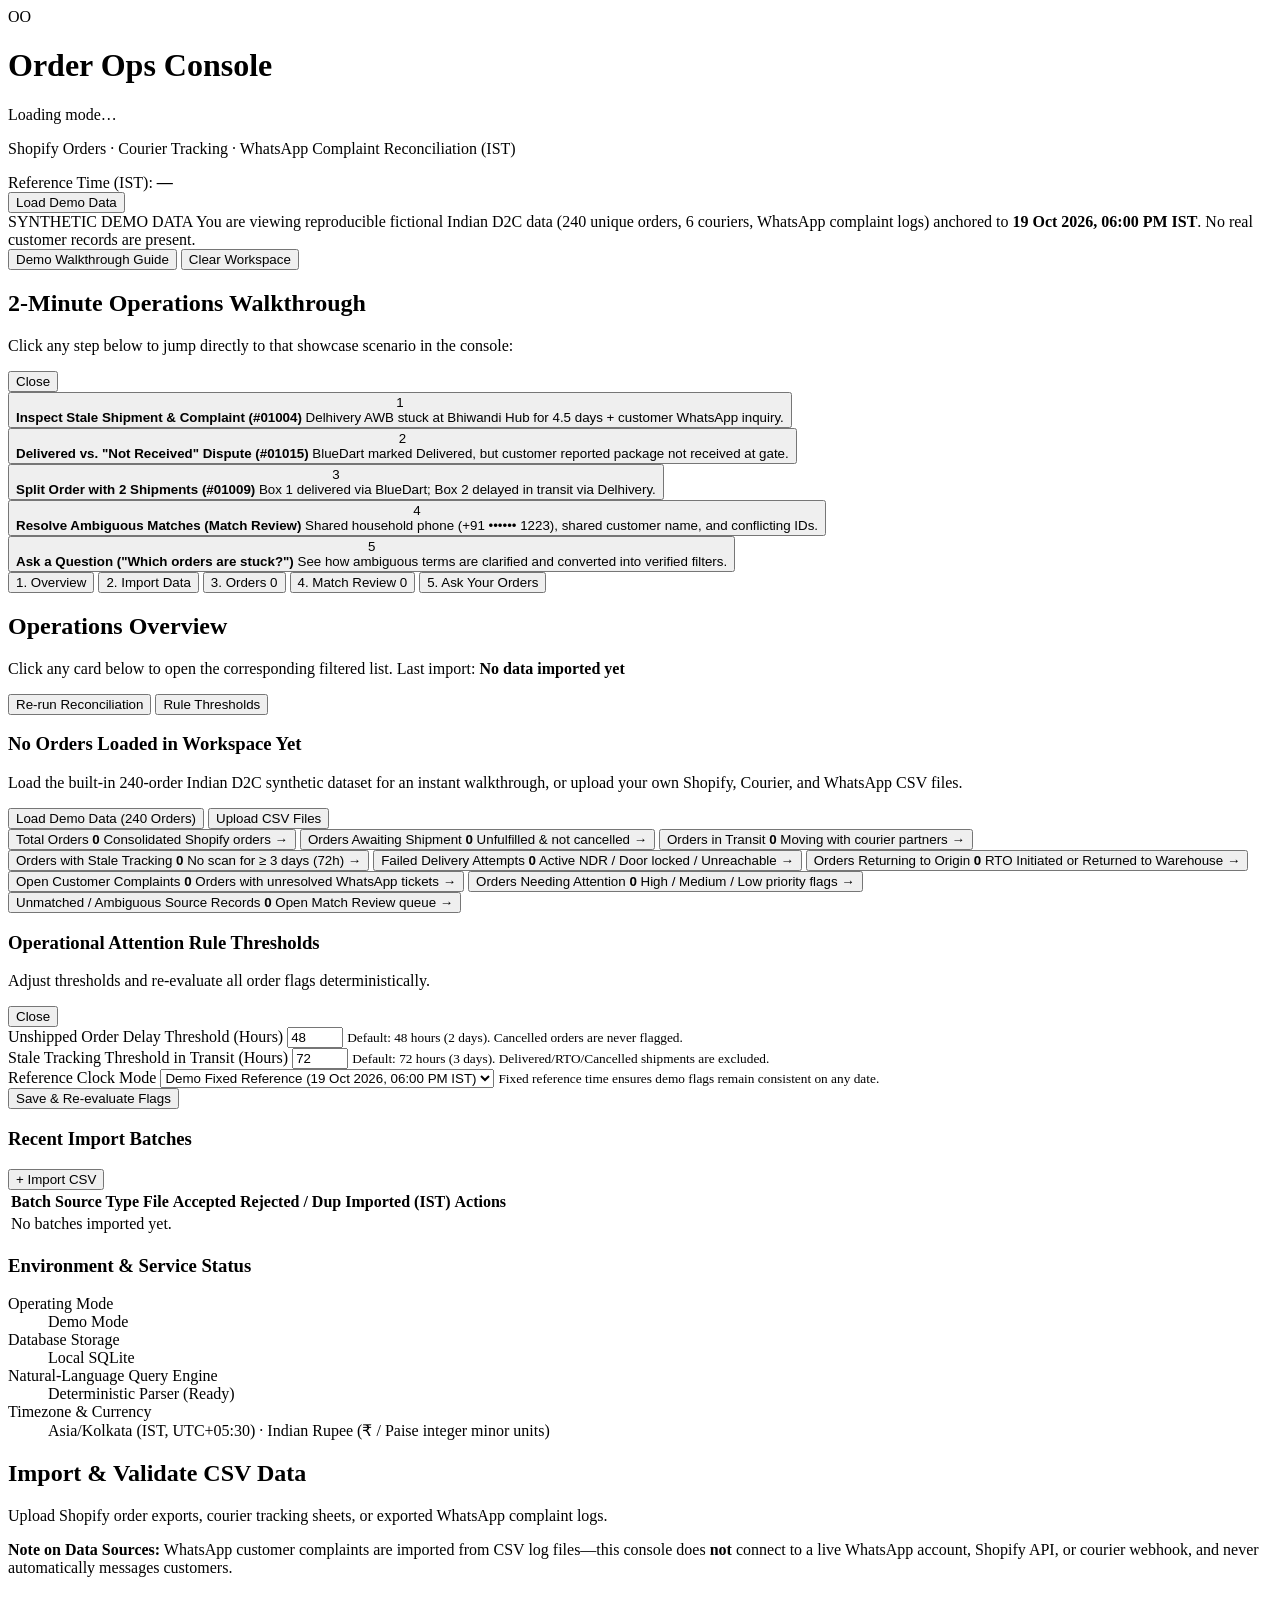
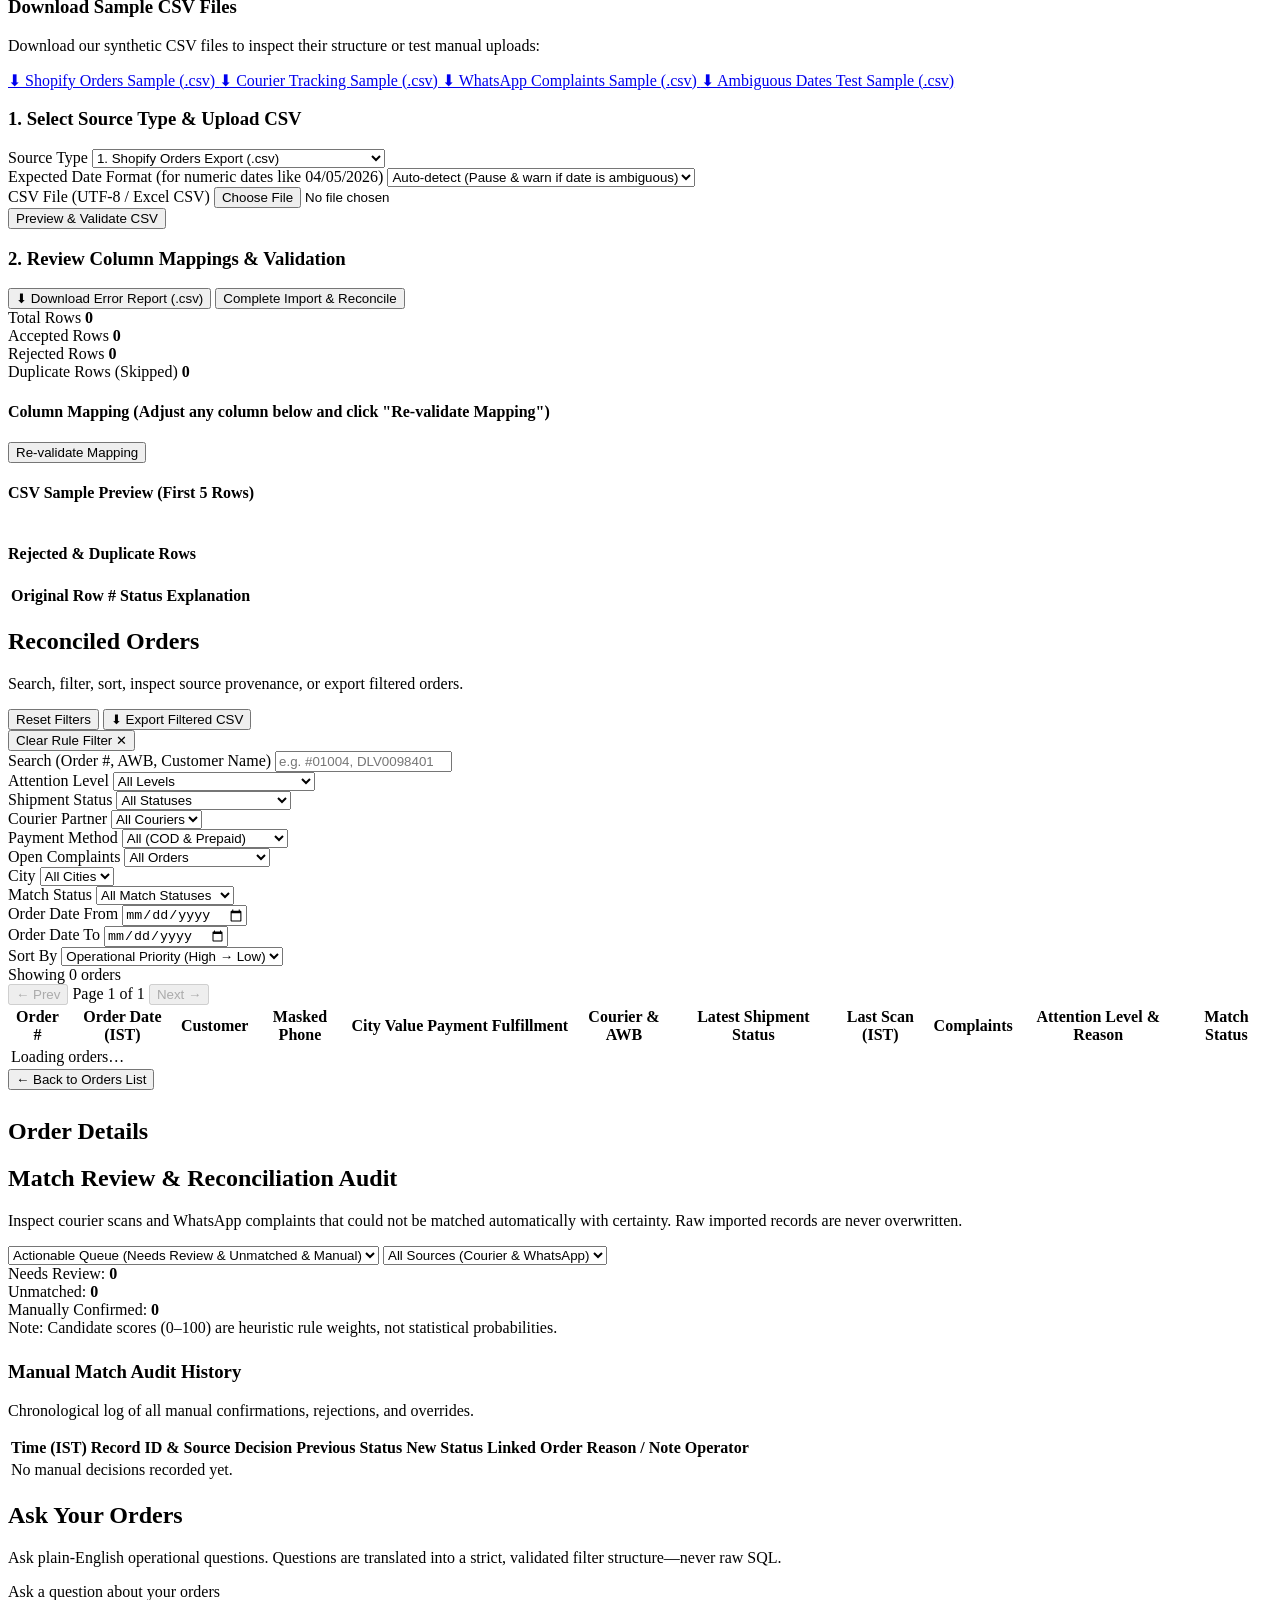
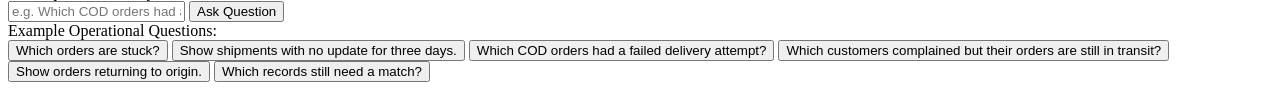
==== src/static/index.html @ 97f8c4e9 "feat: implement Order Ops Console with demo/connected modes, CSV reconciliation, attention rules, an" ====
<!DOCTYPE html>
<html lang="en">
<head>
  <meta charset="UTF-8" />
  <meta name="viewport" content="width=device-width, initial-scale=1.0" />
  <title>Order Ops Console — D2C Order, Courier &amp; Complaint Reconciliation</title>
  <link rel="stylesheet" href="/static/styles.css" />
</head>
<body>
  <!-- Top Operational Header -->
  <header class="app-header">
    <div class="header-brand">
      <div class="brand-mark" aria-hidden="true">OO</div>
      <div>
        <div class="brand-title-row">
          <h1 class="brand-title">Order Ops Console</h1>
          <span id="mode-badge" class="badge badge-neutral">Loading mode…</span>
        </div>
        <p class="brand-subtitle">Shopify Orders · Courier Tracking · WhatsApp Complaint Reconciliation (IST)</p>
      </div>
    </div>

    <div class="header-actions">
      <div class="ref-time-box" title="Reference timestamp used to evaluate stale tracking and dispatch delays">
        <span class="ref-time-label">Reference Time (IST):</span>
        <strong id="header-ref-time">—</strong>
      </div>
      <button id="btn-load-demo" type="button" class="btn btn-primary">
        Load Demo Data
      </button>
    </div>
  </header>

  <!-- Synthetic Demo Data Notice Banner -->
  <div id="demo-banner" class="demo-banner hidden" role="status">
    <div class="demo-banner-content">
      <span class="demo-pill">SYNTHETIC DEMO DATA</span>
      <span>
        You are viewing reproducible fictional Indian D2C data (240 unique orders, 6 couriers, WhatsApp complaint logs) anchored to
        <strong id="banner-ref-time">19 Oct 2026, 06:00 PM IST</strong>. No real customer records are present.
      </span>
    </div>
    <div class="demo-banner-actions">
      <button id="btn-toggle-walkthrough" type="button" class="btn btn-sm btn-secondary">
        Demo Walkthrough Guide
      </button>
      <button id="btn-clear-data" type="button" class="btn btn-sm btn-ghost">
        Clear Workspace
      </button>
    </div>
  </div>

  <!-- Collapsible Demo Walkthrough Guide -->
  <section id="walkthrough-panel" class="walkthrough-panel hidden" aria-label="Demo Walkthrough">
    <div class="walkthrough-header">
      <div>
        <h2>2-Minute Operations Walkthrough</h2>
        <p>Click any step below to jump directly to that showcase scenario in the console:</p>
      </div>
      <button id="btn-close-walkthrough" type="button" class="btn btn-sm btn-ghost">Close</button>
    </div>
    <div class="walkthrough-steps">
      <button type="button" class="walkthrough-step" data-walkthrough="stale-order">
        <span class="step-num">1</span>
        <div>
          <strong>Inspect Stale Shipment &amp; Complaint (#01004)</strong>
          <span>Delhivery AWB stuck at Bhiwandi Hub for 4.5 days + customer WhatsApp inquiry.</span>
        </div>
      </button>
      <button type="button" class="walkthrough-step" data-walkthrough="dnr-order">
        <span class="step-num">2</span>
        <div>
          <strong>Delivered vs. "Not Received" Dispute (#01015)</strong>
          <span>BlueDart marked Delivered, but customer reported package not received at gate.</span>
        </div>
      </button>
      <button type="button" class="walkthrough-step" data-walkthrough="multi-shipment">
        <span class="step-num">3</span>
        <div>
          <strong>Split Order with 2 Shipments (#01009)</strong>
          <span>Box 1 delivered via BlueDart; Box 2 delayed in transit via Delhivery.</span>
        </div>
      </button>
      <button type="button" class="walkthrough-step" data-walkthrough="match-review">
        <span class="step-num">4</span>
        <div>
          <strong>Resolve Ambiguous Matches (Match Review)</strong>
          <span>Shared household phone (+91 •••••• 1223), shared customer name, and conflicting IDs.</span>
        </div>
      </button>
      <button type="button" class="walkthrough-step" data-walkthrough="ask-stuck">
        <span class="step-num">5</span>
        <div>
          <strong>Ask a Question ("Which orders are stuck?")</strong>
          <span>See how ambiguous terms are clarified and converted into verified filters.</span>
        </div>
      </button>
    </div>
  </section>

  <!-- Main Navigation Tabs -->
  <nav class="main-nav" aria-label="Primary Navigation">
    <button type="button" class="nav-tab active" data-tab="overview">
      <span>1. Overview</span>
    </button>
    <button type="button" class="nav-tab" data-tab="import">
      <span>2. Import Data</span>
    </button>
    <button type="button" class="nav-tab" data-tab="orders">
      <span>3. Orders</span>
      <span id="nav-badge-orders" class="nav-count">0</span>
    </button>
    <button type="button" class="nav-tab" data-tab="match-review">
      <span>4. Match Review</span>
      <span id="nav-badge-review" class="nav-count nav-count-warn">0</span>
    </button>
    <button type="button" class="nav-tab" data-tab="ask">
      <span>5. Ask Your Orders</span>
    </button>
  </nav>

  <!-- Global Notification Toast -->
  <div id="toast-container" class="toast-container" aria-live="polite"></div>

  <!-- Main Content Container -->
  <main class="main-content">

    <!-- ================================================================== -->
    <!-- PAGE 1: OVERVIEW                                                   -->
    <!-- ================================================================== -->
    <section id="tab-overview" class="tab-panel active">
      <div class="section-header">
        <div>
          <h2>Operations Overview</h2>
          <p class="section-subtitle">
            Click any card below to open the corresponding filtered list. Last import:
            <strong id="overview-last-import">No data imported yet</strong>
          </p>
        </div>
        <div class="section-actions">
          <button id="btn-reconcile-now" type="button" class="btn btn-secondary">
            Re-run Reconciliation
          </button>
          <button id="btn-open-thresholds" type="button" class="btn btn-ghost">
            Rule Thresholds
          </button>
        </div>
      </div>

      <!-- Empty State when no orders are loaded -->
      <div id="overview-empty-state" class="empty-state-card hidden">
        <h3>No Orders Loaded in Workspace Yet</h3>
        <p>
          Load the built-in 240-order Indian D2C synthetic dataset for an instant walkthrough,
          or upload your own Shopify, Courier, and WhatsApp CSV files.
        </p>
        <div class="empty-state-actions">
          <button type="button" class="btn btn-primary" id="btn-empty-load-demo">
            Load Demo Data (240 Orders)
          </button>
          <button type="button" class="btn btn-secondary" data-goto-tab="import">
            Upload CSV Files
          </button>
        </div>
      </div>

      <!-- Operational Summary Cards Grid (9 Required Cards) -->
      <div id="overview-cards-grid" class="summary-grid">
        <button type="button" class="summary-card" data-card-action="all-orders">
          <span class="card-label">Total Orders</span>
          <strong id="card-total-orders" class="card-value">0</strong>
          <span class="card-meta">Consolidated Shopify orders →</span>
        </button>

        <button type="button" class="summary-card" data-card-action="awaiting-shipment">
          <span class="card-label">Orders Awaiting Shipment</span>
          <strong id="card-awaiting-shipment" class="card-value">0</strong>
          <span class="card-meta">Unfulfilled &amp; not cancelled →</span>
        </button>

        <button type="button" class="summary-card" data-card-action="in-transit">
          <span class="card-label">Orders in Transit</span>
          <strong id="card-in-transit" class="card-value">0</strong>
          <span class="card-meta">Moving with courier partners →</span>
        </button>

        <button type="button" class="summary-card card-warn" data-card-action="stale-tracking">
          <span class="card-label">Orders with Stale Tracking</span>
          <strong id="card-stale-tracking" class="card-value">0</strong>
          <span id="card-stale-meta" class="card-meta">No scan for ≥ 3 days (72h) →</span>
        </button>

        <button type="button" class="summary-card card-danger" data-card-action="failed-attempts">
          <span class="card-label">Failed Delivery Attempts</span>
          <strong id="card-failed-attempts" class="card-value">0</strong>
          <span class="card-meta">Active NDR / Door locked / Unreachable →</span>
        </button>

        <button type="button" class="summary-card card-danger" data-card-action="rto">
          <span class="card-label">Orders Returning to Origin</span>
          <strong id="card-rto" class="card-value">0</strong>
          <span class="card-meta">RTO Initiated or Returned to Warehouse →</span>
        </button>

        <button type="button" class="summary-card card-danger" data-card-action="open-complaints">
          <span class="card-label">Open Customer Complaints</span>
          <strong id="card-open-complaints" class="card-value">0</strong>
          <span class="card-meta">Orders with unresolved WhatsApp tickets →</span>
        </button>

        <button type="button" class="summary-card card-priority" data-card-action="needing-review">
          <span class="card-label">Orders Needing Attention</span>
          <strong id="card-needing-review" class="card-value">0</strong>
          <span id="card-priority-breakdown" class="card-meta">High / Medium / Low priority flags →</span>
        </button>

        <button type="button" class="summary-card card-review" data-card-action="unmatched-records">
          <span class="card-label">Unmatched / Ambiguous Source Records</span>
          <strong id="card-unmatched-records" class="card-value">0</strong>
          <span id="card-unmatched-meta" class="card-meta">Open Match Review queue →</span>
        </button>
      </div>

      <!-- Configurable Thresholds Panel (Collapsible) -->
      <div id="thresholds-panel" class="card-panel hidden">
        <div class="panel-header">
          <div>
            <h3>Operational Attention Rule Thresholds</h3>
            <p class="text-muted">Adjust thresholds and re-evaluate all order flags deterministically.</p>
          </div>
          <button id="btn-close-thresholds" type="button" class="btn btn-sm btn-ghost">Close</button>
        </div>
        <form id="form-thresholds" class="thresholds-form">
          <div class="form-group">
            <label for="input-unshipped-hours">Unshipped Order Delay Threshold (Hours)</label>
            <input id="input-unshipped-hours" type="number" min="6" max="720" value="48" required />
            <small>Default: 48 hours (2 days). Cancelled orders are never flagged.</small>
          </div>
          <div class="form-group">
            <label for="input-stale-hours">Stale Tracking Threshold in Transit (Hours)</label>
            <input id="input-stale-hours" type="number" min="12" max="720" value="72" required />
            <small>Default: 72 hours (3 days). Delivered/RTO/Cancelled shipments are excluded.</small>
          </div>
          <div class="form-group">
            <label for="select-ref-time-mode">Reference Clock Mode</label>
            <select id="select-ref-time-mode">
              <option value="demo_fixed">Demo Fixed Reference (19 Oct 2026, 06:00 PM IST)</option>
              <option value="live_ist">Live Wall Clock (Current Asia/Kolkata Time)</option>
            </select>
            <small>Fixed reference time ensures demo flags remain consistent on any date.</small>
          </div>
          <div class="form-actions-inline">
            <button type="submit" class="btn btn-primary">Save &amp; Re-evaluate Flags</button>
          </div>
        </form>
      </div>

      <!-- Recent Imports & System Environment Status -->
      <div class="overview-two-col">
        <div class="card-panel">
          <div class="panel-header">
            <h3>Recent Import Batches</h3>
            <button type="button" class="btn btn-sm btn-secondary" data-goto-tab="import">
              + Import CSV
            </button>
          </div>
          <div class="table-responsive">
            <table class="data-table">
              <thead>
                <tr>
                  <th>Batch</th>
                  <th>Source Type</th>
                  <th>File</th>
                  <th>Accepted</th>
                  <th>Rejected / Dup</th>
                  <th>Imported (IST)</th>
                  <th>Actions</th>
                </tr>
              </thead>
              <tbody id="overview-batches-tbody">
                <tr>
                  <td colspan="7" class="text-center text-muted">No batches imported yet.</td>
                </tr>
              </tbody>
            </table>
          </div>
        </div>

        <div class="card-panel">
          <div class="panel-header">
            <h3>Environment &amp; Service Status</h3>
          </div>
          <dl class="status-list">
            <div class="status-item">
              <dt>Operating Mode</dt>
              <dd id="status-app-mode">Demo Mode</dd>
            </div>
            <div class="status-item">
              <dt>Database Storage</dt>
              <dd id="status-db-backend">Local SQLite</dd>
            </div>
            <div class="status-item">
              <dt>Natural-Language Query Engine</dt>
              <dd id="status-gemini-engine">Deterministic Parser (Ready)</dd>
            </div>
            <div class="status-item">
              <dt>Timezone &amp; Currency</dt>
              <dd>Asia/Kolkata (IST, UTC+05:30) · Indian Rupee (₹ / Paise integer minor units)</dd>
            </div>
          </dl>
        </div>
      </div>
    </section>

    <!-- ================================================================== -->
    <!-- PAGE 2: IMPORT DATA                                                -->
    <!-- ================================================================== -->
    <section id="tab-import" class="tab-panel">
      <div class="section-header">
        <div>
          <h2>Import &amp; Validate CSV Data</h2>
          <p class="section-subtitle">
            Upload Shopify order exports, courier tracking sheets, or exported WhatsApp complaint logs.
          </p>
        </div>
      </div>

      <div class="info-callout">
        <strong>Note on Data Sources:</strong>
        WhatsApp customer complaints are imported from CSV log files—this console does
        <strong>not</strong> connect to a live WhatsApp account, Shopify API, or courier webhook,
        and never automatically messages customers.
      </div>

      <!-- Downloadable Sample CSV Files -->
      <div class="card-panel">
        <div class="panel-header">
          <div>
            <h3>Download Sample CSV Files</h3>
            <p class="text-muted">Download our synthetic CSV files to inspect their structure or test manual uploads:</p>
          </div>
        </div>
        <div class="sample-links-row">
          <a href="/api/samples/shopify_orders_demo.csv" class="btn btn-sm btn-secondary" download>
            ⬇ Shopify Orders Sample (.csv)
          </a>
          <a href="/api/samples/courier_tracking_demo.csv" class="btn btn-sm btn-secondary" download>
            ⬇ Courier Tracking Sample (.csv)
          </a>
          <a href="/api/samples/whatsapp_complaints_demo.csv" class="btn btn-sm btn-secondary" download>
            ⬇ WhatsApp Complaints Sample (.csv)
          </a>
          <a href="/api/samples/shopify_orders_ambiguous_dates.csv" class="btn btn-sm btn-ghost" download>
            ⬇ Ambiguous Dates Test Sample (.csv)
          </a>
        </div>
      </div>

      <!-- Step 1: Select Source & Upload File -->
      <div class="card-panel">
        <h3>1. Select Source Type &amp; Upload CSV</h3>
        <form id="form-import-upload" class="import-form">
          <div class="form-row">
            <div class="form-group">
              <label for="import-source-type">Source Type</label>
              <select id="import-source-type" name="source_type" required>
                <option value="shopify_orders">1. Shopify Orders Export (.csv)</option>
                <option value="courier_tracking">2. Courier Tracking Spreadsheet (.csv)</option>
                <option value="whatsapp_complaints">3. WhatsApp Customer Complaints Log (.csv)</option>
              </select>
            </div>

            <div class="form-group">
              <label for="import-date-format">Expected Date Format (for numeric dates like 04/05/2026)</label>
              <select id="import-date-format" name="date_format_preference">
                <option value="auto">Auto-detect (Pause &amp; warn if date is ambiguous)</option>
                <option value="DD/MM/YYYY">DD/MM/YYYY (Indian Standard — Day first)</option>
                <option value="MM/DD/YYYY">MM/DD/YYYY (US Spreadsheet — Month first)</option>
              </select>
            </div>

            <div class="form-group">
              <label for="import-file-input">CSV File (UTF-8 / Excel CSV)</label>
              <input id="import-file-input" type="file" accept=".csv,text/csv" required />
            </div>
          </div>

          <div class="form-actions-inline">
            <button id="btn-preview-csv" type="submit" class="btn btn-primary">
              Preview &amp; Validate CSV
            </button>
          </div>
        </form>
      </div>

      <!-- Step 2: Preview, Column Mapping & Validation Results -->
      <div id="import-preview-container" class="card-panel hidden">
        <div class="panel-header">
          <div>
            <h3>2. Review Column Mappings &amp; Validation</h3>
            <p id="preview-file-meta" class="text-muted"></p>
          </div>
          <div class="section-actions">
            <button id="btn-download-preview-errors" type="button" class="btn btn-sm btn-secondary hidden">
              ⬇ Download Error Report (.csv)
            </button>
            <button id="btn-commit-import" type="button" class="btn btn-primary">
              Complete Import &amp; Reconcile
            </button>
          </div>
        </div>

        <!-- Validation Counts Banner -->
        <div class="validation-stats-row">
          <div class="val-stat">
            <span>Total Rows</span>
            <strong id="val-total">0</strong>
          </div>
          <div class="val-stat val-stat-ok">
            <span>Accepted Rows</span>
            <strong id="val-accepted">0</strong>
          </div>
          <div class="val-stat val-stat-err">
            <span>Rejected Rows</span>
            <strong id="val-rejected">0</strong>
          </div>
          <div class="val-stat val-stat-dup">
            <span>Duplicate Rows (Skipped)</span>
            <strong id="val-duplicate">0</strong>
          </div>
        </div>

        <!-- Missing Required Fields Alert -->
        <div id="preview-missing-alert" class="alert-box alert-danger hidden"></div>

        <!-- Ambiguous Date Alert -->
        <div id="preview-ambiguous-alert" class="alert-box alert-warn hidden"></div>

        <!-- Column Mapping Controls -->
        <div class="mapping-section">
          <h4>Column Mapping (Adjust any column below and click "Re-validate Mapping")</h4>
          <div id="mapping-grid" class="mapping-grid"></div>
          <div class="form-actions-inline" style="margin-top: 0.75rem;">
            <button id="btn-revalidate-mapping" type="button" class="btn btn-sm btn-secondary">
              Re-validate Mapping
            </button>
          </div>
        </div>

        <!-- Sample Preview Rows -->
        <div class="preview-tables-split">
          <div>
            <h4>CSV Sample Preview (First 5 Rows)</h4>
            <div class="table-responsive">
              <table id="preview-sample-table" class="data-table">
                <thead></thead>
                <tbody></tbody>
              </table>
            </div>
          </div>

          <div id="preview-errors-section" class="hidden">
            <h4>Rejected &amp; Duplicate Rows</h4>
            <div class="table-responsive">
              <table class="data-table">
                <thead>
                  <tr>
                    <th>Original Row #</th>
                    <th>Status</th>
                    <th>Explanation</th>
                  </tr>
                </thead>
                <tbody id="preview-errors-tbody"></tbody>
              </table>
            </div>
          </div>
        </div>
      </div>

      <!-- Step 3: Completed Import Summary -->
      <div id="import-summary-container" class="card-panel hidden"></div>
    </section>

    <!-- ================================================================== -->
    <!-- PAGE 3: ORDERS                                                     -->
    <!-- ================================================================== -->
    <section id="tab-orders" class="tab-panel">
      <div class="section-header">
        <div>
          <h2>Reconciled Orders</h2>
          <p class="section-subtitle">
            Search, filter, sort, inspect source provenance, or export filtered orders.
          </p>
        </div>
        <div class="section-actions">
          <button id="btn-reset-filters" type="button" class="btn btn-ghost">
            Reset Filters
          </button>
          <button id="btn-export-orders" type="button" class="btn btn-secondary">
            ⬇ Export Filtered CSV
          </button>
        </div>
      </div>

      <!-- Active Special Rule Filter Banner (e.g. from Overview or Ask Your Orders) -->
      <div id="active-rule-banner" class="active-rule-banner hidden">
        <span id="active-rule-text"></span>
        <button id="btn-clear-rule-filter" type="button" class="btn btn-sm btn-ghost">Clear Rule Filter ✕</button>
      </div>

      <!-- Filters Bar -->
      <div class="filters-panel card-panel">
        <div class="filters-grid">
          <div class="form-group filter-search-group">
            <label for="filter-search">Search (Order #, AWB, Customer Name)</label>
            <input id="filter-search" type="search" placeholder="e.g. #01004, DLV0098401, Sneha…" />
          </div>

          <div class="form-group">
            <label for="filter-attention">Attention Level</label>
            <select id="filter-attention">
              <option value="">All Levels</option>
              <option value="flagged_any">All Flagged (High / Med / Low)</option>
              <option value="High">High Priority</option>
              <option value="Medium">Medium Priority</option>
              <option value="Low">Low Priority</option>
              <option value="No current flag">No Current Flag</option>
            </select>
          </div>

          <div class="form-group">
            <label for="filter-shipment-status">Shipment Status</label>
            <select id="filter-shipment-status">
              <option value="">All Statuses</option>
              <option value="awaiting_shipment">Awaiting Shipment</option>
              <option value="in_transit">In Transit (Active)</option>
              <option value="out_for_delivery">Out for Delivery</option>
              <option value="failed_attempt">Failed Attempt (NDR)</option>
              <option value="rto">Returning to Origin (RTO)</option>
              <option value="delivered">Delivered</option>
              <option value="cancelled">Cancelled</option>
            </select>
          </div>

          <div class="form-group">
            <label for="filter-courier">Courier Partner</label>
            <select id="filter-courier">
              <option value="">All Couriers</option>
            </select>
          </div>

          <div class="form-group">
            <label for="filter-payment">Payment Method</label>
            <select id="filter-payment">
              <option value="">All (COD &amp; Prepaid)</option>
              <option value="COD">Cash on Delivery (COD)</option>
              <option value="Prepaid">Prepaid</option>
            </select>
          </div>

          <div class="form-group">
            <label for="filter-complaints">Open Complaints</label>
            <select id="filter-complaints">
              <option value="">All Orders</option>
              <option value="true">Has Open Complaint</option>
              <option value="false">No Open Complaint</option>
            </select>
          </div>

          <div class="form-group">
            <label for="filter-city">City</label>
            <select id="filter-city">
              <option value="">All Cities</option>
            </select>
          </div>

          <div class="form-group">
            <label for="filter-match-status">Match Status</label>
            <select id="filter-match-status">
              <option value="">All Match Statuses</option>
              <option value="Exact match">Exact match</option>
              <option value="Strong match">Strong match</option>
              <option value="Needs review">Needs review</option>
              <option value="Manually confirmed">Manually confirmed</option>
            </select>
          </div>

          <div class="form-group">
            <label for="filter-date-from">Order Date From</label>
            <input id="filter-date-from" type="date" />
          </div>

          <div class="form-group">
            <label for="filter-date-to">Order Date To</label>
            <input id="filter-date-to" type="date" />
          </div>

          <div class="form-group">
            <label for="filter-sort">Sort By</label>
            <select id="filter-sort">
              <option value="priority">Operational Priority (High → Low)</option>
              <option value="order_date_desc">Order Date (Newest First)</option>
              <option value="order_date_asc">Order Date (Oldest First)</option>
              <option value="amount_desc">Order Value (High → Low)</option>
              <option value="amount_asc">Order Value (Low → High)</option>
            </select>
          </div>
        </div>
      </div>

      <!-- Orders Table -->
      <div class="card-panel table-panel">
        <div class="table-toolbar">
          <span id="orders-Showing-count" class="text-muted">Showing 0 orders</span>
          <div class="pagination-controls">
            <button id="btn-prev-page" type="button" class="btn btn-sm btn-secondary" disabled>← Prev</button>
            <span id="orders-page-indicator" class="page-indicator">Page 1 of 1</span>
            <button id="btn-next-page" type="button" class="btn btn-sm btn-secondary" disabled>Next →</button>
          </div>
        </div>

        <div class="table-responsive">
          <table class="data-table orders-table">
            <thead>
              <tr>
                <th>Order #</th>
                <th>Order Date (IST)</th>
                <th>Customer</th>
                <th>Masked Phone</th>
                <th>City</th>
                <th>Value</th>
                <th>Payment</th>
                <th>Fulfillment</th>
                <th>Courier &amp; AWB</th>
                <th>Latest Shipment Status</th>
                <th>Last Scan (IST)</th>
                <th>Complaints</th>
                <th>Attention Level &amp; Reason</th>
                <th>Match Status</th>
              </tr>
            </thead>
            <tbody id="orders-tbody">
              <tr>
                <td colspan="14" class="text-center text-muted">Loading orders…</td>
              </tr>
            </tbody>
          </table>
        </div>
      </div>
    </section>

    <!-- ================================================================== -->
    <!-- PAGE 4: ORDER DETAILS (Opened when clicking an order)              -->
    <!-- ================================================================== -->
    <section id="tab-order-details" class="tab-panel">
      <div class="section-header">
        <div>
          <button id="btn-back-to-orders" type="button" class="btn btn-sm btn-secondary" style="margin-bottom: 0.5rem;">
            ← Back to Orders List
          </button>
          <h2 id="detail-order-title">Order Details</h2>
          <p id="detail-order-subtitle" class="section-subtitle"></p>
        </div>
        <div id="detail-header-badges" class="detail-badges"></div>
      </div>

      <div id="order-details-content" class="details-layout"></div>
    </section>

    <!-- ================================================================== -->
    <!-- PAGE 5: MATCH REVIEW                                               -->
    <!-- ================================================================== -->
    <section id="tab-match-review" class="tab-panel">
      <div class="section-header">
        <div>
          <h2>Match Review &amp; Reconciliation Audit</h2>
          <p class="section-subtitle">
            Inspect courier scans and WhatsApp complaints that could not be matched automatically with certainty.
            Raw imported records are never overwritten.
          </p>
        </div>
        <div class="section-actions">
          <select id="review-status-filter" aria-label="Filter Review Queue by Status">
            <option value="actionable">Actionable Queue (Needs Review &amp; Unmatched &amp; Manual)</option>
            <option value="needs_review">Needs Review Only</option>
            <option value="unmatched">Unmatched Only</option>
            <option value="manually_confirmed">Manually Confirmed Only</option>
          </select>
          <select id="review-source-filter" aria-label="Filter Review Queue by Source">
            <option value="all">All Sources (Courier &amp; WhatsApp)</option>
            <option value="courier_tracking">Courier Tracking Only</option>
            <option value="whatsapp_complaints">WhatsApp Complaints Only</option>
          </select>
        </div>
      </div>

      <div class="review-stats-bar">
        <div class="review-stat-pill">
          <span>Needs Review:</span>
          <strong id="rev-count-needs-review">0</strong>
        </div>
        <div class="review-stat-pill">
          <span>Unmatched:</span>
          <strong id="rev-count-unmatched">0</strong>
        </div>
        <div class="review-stat-pill">
          <span>Manually Confirmed:</span>
          <strong id="rev-count-manual">0</strong>
        </div>
        <div class="review-stat-pill">
          <span class="text-muted">Note: Candidate scores (0–100) are heuristic rule weights, not statistical probabilities.</span>
        </div>
      </div>

      <div id="match-review-list" class="review-cards-list"></div>

      <!-- Manual Decisions Audit History -->
      <div class="card-panel" style="margin-top: 1.5rem;">
        <div class="panel-header">
          <div>
            <h3>Manual Match Audit History</h3>
            <p class="text-muted">Chronological log of all manual confirmations, rejections, and overrides.</p>
          </div>
        </div>
        <div class="table-responsive">
          <table class="data-table">
            <thead>
              <tr>
                <th>Time (IST)</th>
                <th>Record ID &amp; Source</th>
                <th>Decision</th>
                <th>Previous Status</th>
                <th>New Status</th>
                <th>Linked Order</th>
                <th>Reason / Note</th>
                <th>Operator</th>
              </tr>
            </thead>
            <tbody id="match-audit-tbody">
              <tr>
                <td colspan="8" class="text-center text-muted">No manual decisions recorded yet.</td>
              </tr>
            </tbody>
          </table>
        </div>
      </div>
    </section>

    <!-- ================================================================== -->
    <!-- PAGE 6: ASK YOUR ORDERS                                            -->
    <!-- ================================================================== -->
    <section id="tab-ask" class="tab-panel">
      <div class="section-header">
        <div>
          <h2>Ask Your Orders</h2>
          <p class="section-subtitle">
            Ask plain-English operational questions. Questions are translated into a strict, validated filter structure—never raw SQL.
          </p>
        </div>
      </div>

      <div class="card-panel">
        <form id="form-ask-question" class="ask-form">
          <label for="input-ask-question" class="sr-only">Ask a question about your orders</label>
          <div class="ask-input-row">
            <input
              id="input-ask-question"
              type="text"
              placeholder="e.g. Which COD orders had a failed delivery attempt?"
              required
            />
            <button type="submit" class="btn btn-primary">Ask Question</button>
          </div>
        </form>

        <div class="example-questions-block">
          <span class="example-label">Example Operational Questions:</span>
          <div class="example-chips">
            <button type="button" class="chip-btn" data-question="Which orders are stuck?">
              Which orders are stuck?
            </button>
            <button type="button" class="chip-btn" data-question="Show shipments with no update for three days.">
              Show shipments with no update for three days.
            </button>
            <button type="button" class="chip-btn" data-question="Which COD orders had a failed delivery attempt?">
              Which COD orders had a failed delivery attempt?
            </button>
            <button type="button" class="chip-btn" data-question="Which customers complained but their orders are still in transit?">
              Which customers complained but their orders are still in transit?
            </button>
            <button type="button" class="chip-btn" data-question="Show orders returning to origin.">
              Show orders returning to origin.
            </button>
            <button type="button" class="chip-btn" data-question="Which records still need a match?">
              Which records still need a match?
            </button>
          </div>
        </div>
      </div>

      <div id="ask-response-container" class="hidden"></div>
    </section>

  </main>

  <script src="/static/app.js"></script>
</body>
</html>
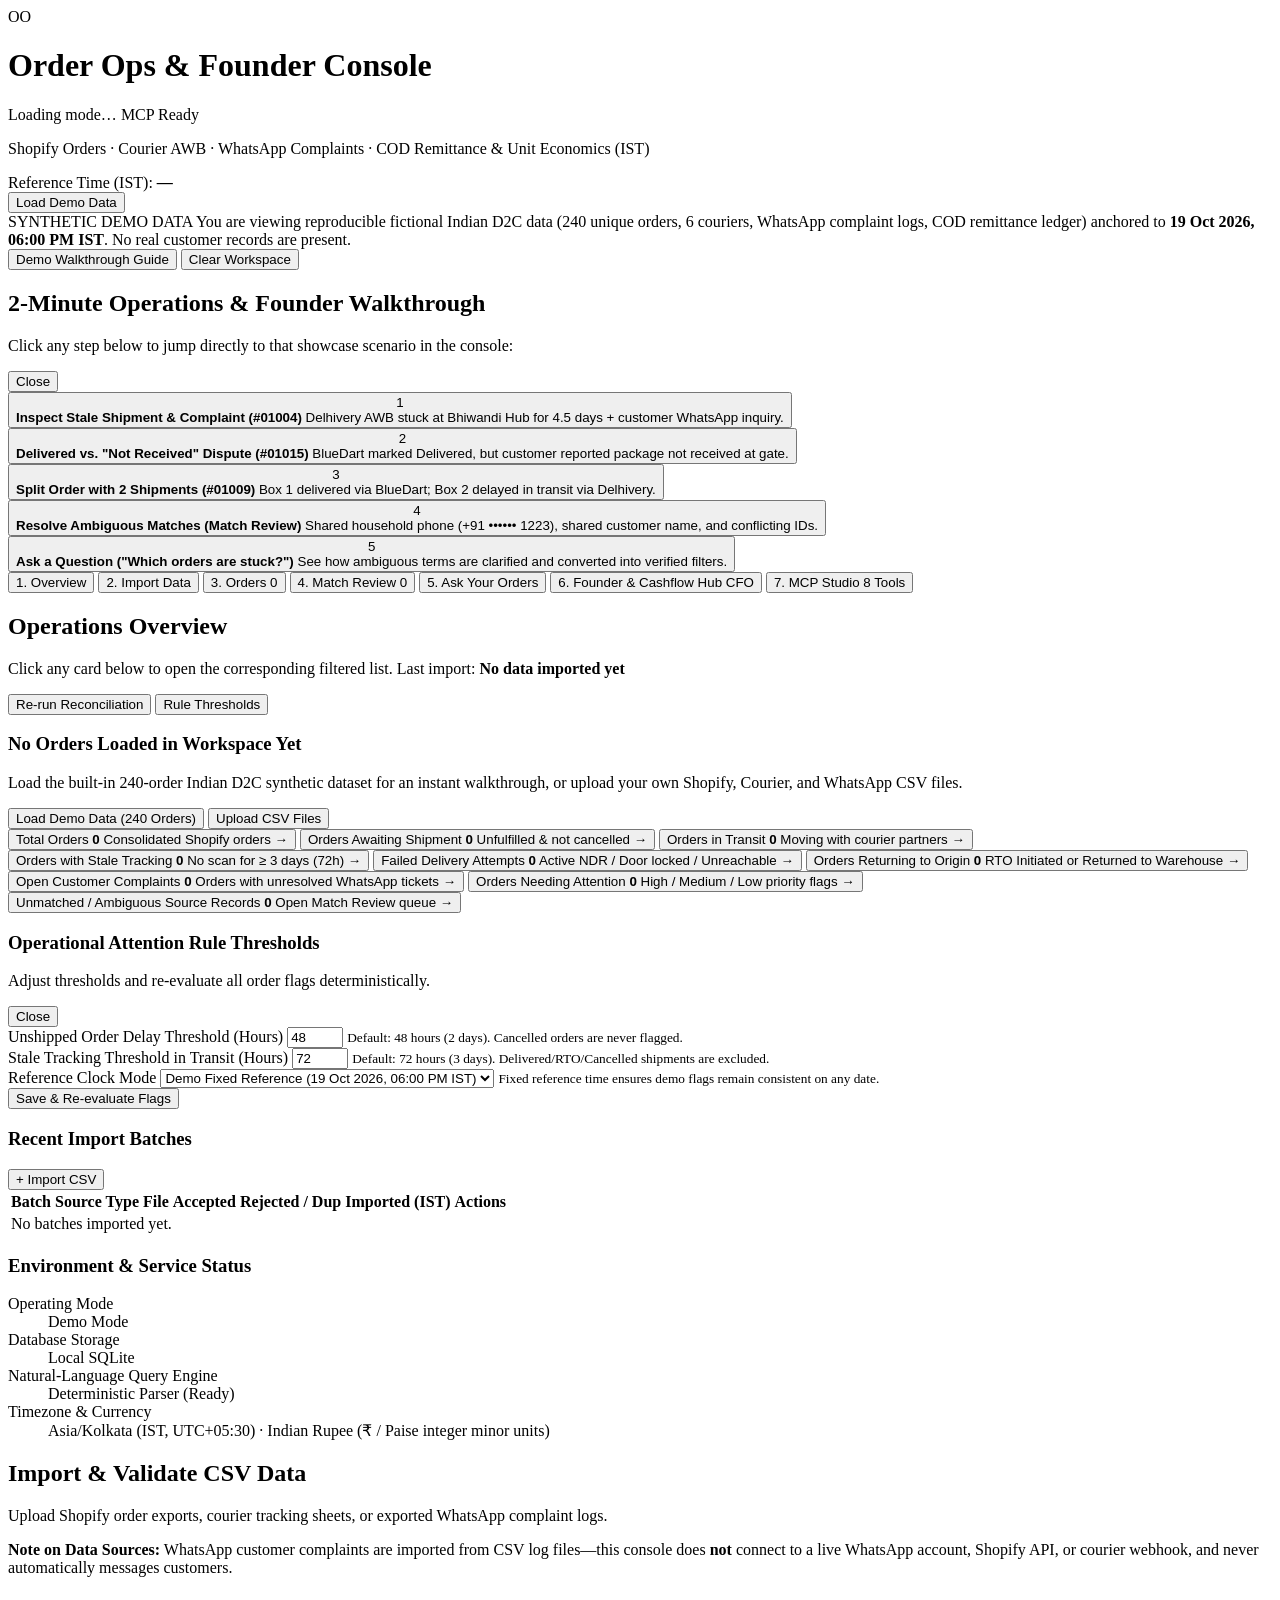
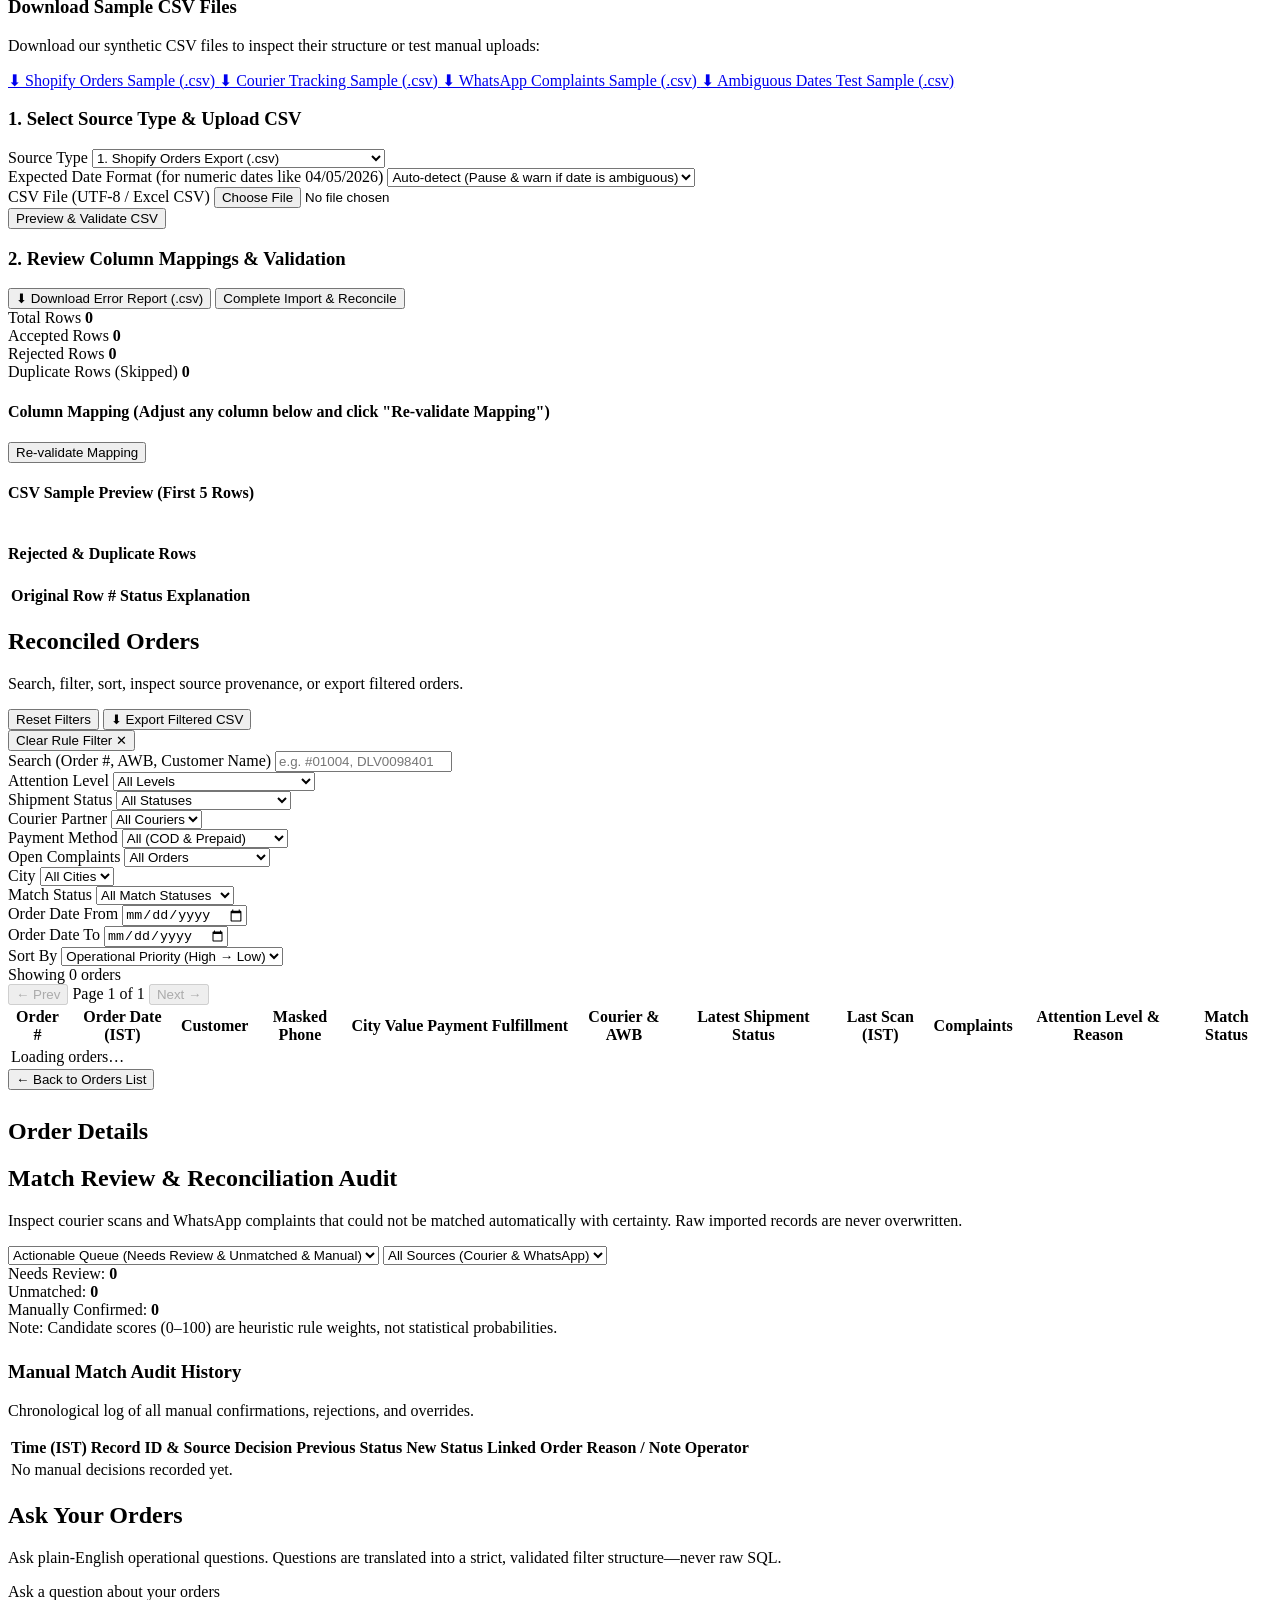
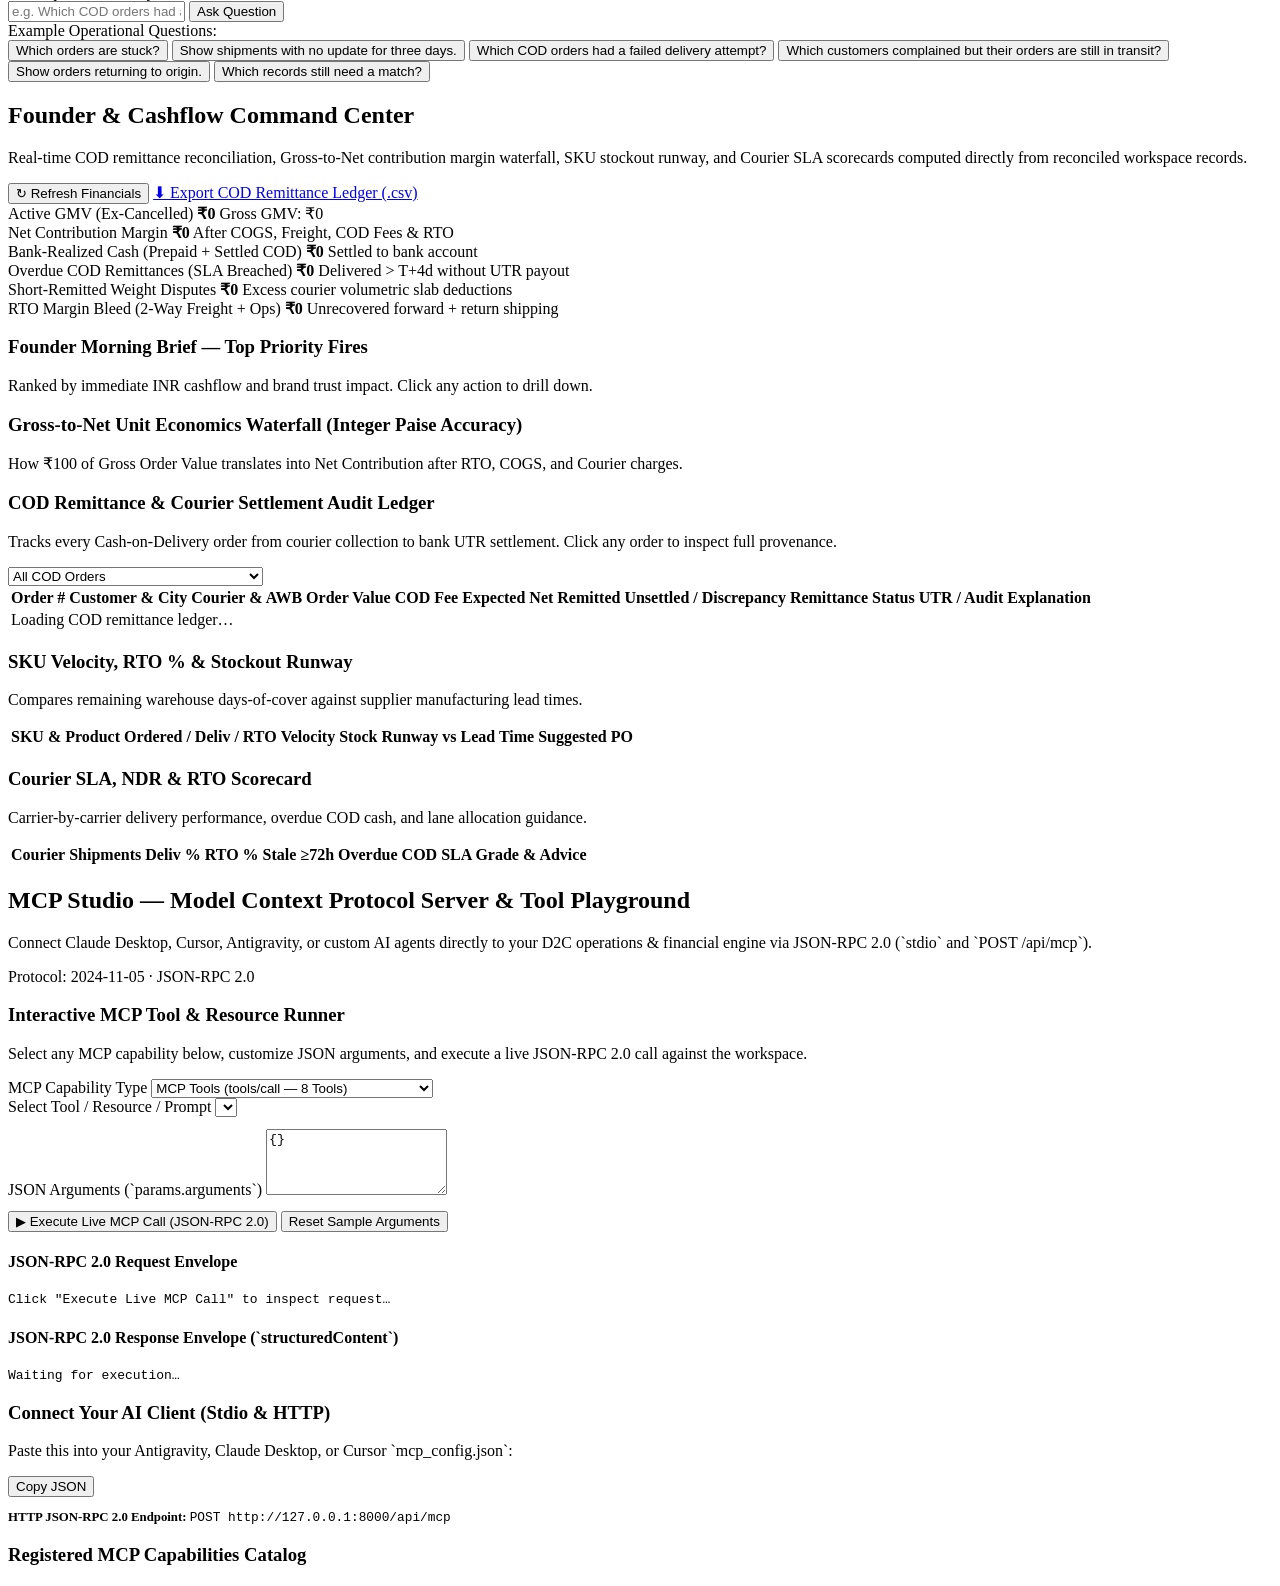
==== commit 345ad647: "feat: add Founder & Cashflow Hub, COD remittance audit, SKU runway, and MCP JSON-RPC 2.0 server & st" ====
--- a/src/static/index.html
+++ b/src/static/index.html
@@ -13,15 +13,16 @@
       <div class="brand-mark" aria-hidden="true">OO</div>
       <div>
         <div class="brand-title-row">
-          <h1 class="brand-title">Order Ops Console</h1>
+          <h1 class="brand-title">Order Ops &amp; Founder Console</h1>
           <span id="mode-badge" class="badge badge-neutral">Loading mode…</span>
-        </div>
-        <p class="brand-subtitle">Shopify Orders · Courier Tracking · WhatsApp Complaint Reconciliation (IST)</p>
+          <span class="badge badge-ok" title="Model Context Protocol JSON-RPC 2.0 Server Active (stdio + HTTP /api/mcp)">MCP Ready</span>
+        </div>
+        <p class="brand-subtitle">Shopify Orders · Courier AWB · WhatsApp Complaints · COD Remittance &amp; Unit Economics (IST)</p>
       </div>
     </div>
 
     <div class="header-actions">
-      <div class="ref-time-box" title="Reference timestamp used to evaluate stale tracking and dispatch delays">
+      <div class="ref-time-box" title="Reference timestamp used to evaluate stale tracking, COD remittance SLA, and dispatch delays">
         <span class="ref-time-label">Reference Time (IST):</span>
         <strong id="header-ref-time">—</strong>
       </div>
@@ -36,7 +37,7 @@
     <div class="demo-banner-content">
       <span class="demo-pill">SYNTHETIC DEMO DATA</span>
       <span>
-        You are viewing reproducible fictional Indian D2C data (240 unique orders, 6 couriers, WhatsApp complaint logs) anchored to
+        You are viewing reproducible fictional Indian D2C data (240 unique orders, 6 couriers, WhatsApp complaint logs, COD remittance ledger) anchored to
         <strong id="banner-ref-time">19 Oct 2026, 06:00 PM IST</strong>. No real customer records are present.
       </span>
     </div>
@@ -54,7 +55,7 @@
   <section id="walkthrough-panel" class="walkthrough-panel hidden" aria-label="Demo Walkthrough">
     <div class="walkthrough-header">
       <div>
-        <h2>2-Minute Operations Walkthrough</h2>
+        <h2>2-Minute Operations &amp; Founder Walkthrough</h2>
         <p>Click any step below to jump directly to that showcase scenario in the console:</p>
       </div>
       <button id="btn-close-walkthrough" type="button" class="btn btn-sm btn-ghost">Close</button>
@@ -116,6 +117,14 @@
     </button>
     <button type="button" class="nav-tab" data-tab="ask">
       <span>5. Ask Your Orders</span>
+    </button>
+    <button type="button" class="nav-tab" data-tab="founder">
+      <span>6. Founder &amp; Cashflow Hub</span>
+      <span id="nav-badge-founder" class="nav-count nav-count-warn">CFO</span>
+    </button>
+    <button type="button" class="nav-tab" data-tab="mcp">
+      <span>7. MCP Studio</span>
+      <span class="nav-count nav-count-mcp">8 Tools</span>
     </button>
   </nav>
 
@@ -801,6 +810,280 @@
       <div id="ask-response-container" class="hidden"></div>
     </section>
 
+    <!-- ================================================================== -->
+    <!-- PAGE 6: FOUNDER & CASHFLOW HUB                                     -->
+    <!-- ================================================================== -->
+    <section id="tab-founder" class="tab-panel">
+      <div class="section-header">
+        <div>
+          <h2>Founder &amp; Cashflow Command Center</h2>
+          <p class="section-subtitle">
+            Real-time COD remittance reconciliation, Gross-to-Net contribution margin waterfall, SKU stockout runway, and Courier SLA scorecards computed directly from reconciled workspace records.
+          </p>
+        </div>
+        <div class="section-actions">
+          <button id="btn-refresh-founder" type="button" class="btn btn-secondary">
+            ↻ Refresh Financials
+          </button>
+          <a id="btn-export-cod-csv" href="/api/founder/cod-export.csv?status_filter=ALL" class="btn btn-primary" download>
+            ⬇ Export COD Remittance Ledger (.csv)
+          </a>
+        </div>
+      </div>
+
+      <!-- Executive P&L & Cashflow Waterfall Grid -->
+      <div id="founder-kpi-grid" class="summary-grid">
+        <div class="summary-card">
+          <span class="card-label">Active GMV (Ex-Cancelled)</span>
+          <strong id="fkpi-active-gmv" class="card-value">₹0</strong>
+          <span id="fkpi-gross-sub" class="card-meta">Gross GMV: ₹0</span>
+        </div>
+        <div class="summary-card card-priority">
+          <span class="card-label">Net Contribution Margin</span>
+          <strong id="fkpi-net-margin" class="card-value">₹0</strong>
+          <span id="fkpi-net-margin-pct" class="card-meta">After COGS, Freight, COD Fees &amp; RTO</span>
+        </div>
+        <div class="summary-card">
+          <span class="card-label">Bank-Realized Cash (Prepaid + Settled COD)</span>
+          <strong id="fkpi-bank-cash" class="card-value">₹0</strong>
+          <span id="fkpi-bank-sub" class="card-meta">Settled to bank account</span>
+        </div>
+        <div class="summary-card card-danger">
+          <span class="card-label">Overdue COD Remittances (SLA Breached)</span>
+          <strong id="fkpi-cod-overdue" class="card-value">₹0</strong>
+          <span id="fkpi-cod-overdue-sub" class="card-meta">Delivered &gt; T+4d without UTR payout</span>
+        </div>
+        <div class="summary-card card-warn">
+          <span class="card-label">Short-Remitted Weight Disputes</span>
+          <strong id="fkpi-cod-disputed" class="card-value">₹0</strong>
+          <span id="fkpi-cod-disputed-sub" class="card-meta">Excess courier volumetric slab deductions</span>
+        </div>
+        <div class="summary-card card-danger">
+          <span class="card-label">RTO Margin Bleed (2-Way Freight + Ops)</span>
+          <strong id="fkpi-rto-bleed" class="card-value">₹0</strong>
+          <span id="fkpi-rto-sub" class="card-meta">Unrecovered forward + return shipping</span>
+        </div>
+      </div>
+
+      <!-- Top 4 Founder Priority Action Playbooks -->
+      <div class="card-panel">
+        <div class="panel-header">
+          <div>
+            <h3>Founder Morning Brief — Top Priority Fires</h3>
+            <p class="text-muted">Ranked by immediate INR cashflow and brand trust impact. Click any action to drill down.</p>
+          </div>
+        </div>
+        <div id="founder-playbooks-grid" class="founder-playbooks-grid"></div>
+      </div>
+
+      <!-- Unit Economics Waterfall Bar -->
+      <div class="card-panel">
+        <div class="panel-header">
+          <div>
+            <h3>Gross-to-Net Unit Economics Waterfall (Integer Paise Accuracy)</h3>
+            <p class="text-muted">How ₹100 of Gross Order Value translates into Net Contribution after RTO, COGS, and Courier charges.</p>
+          </div>
+        </div>
+        <div id="founder-waterfall-bar" class="waterfall-grid"></div>
+      </div>
+
+      <!-- COD Remittance & Discrepancy Audit Ledger -->
+      <div class="card-panel" id="founder-cod-section">
+        <div class="panel-header">
+          <div>
+            <h3>COD Remittance &amp; Courier Settlement Audit Ledger</h3>
+            <p class="text-muted">Tracks every Cash-on-Delivery order from courier collection to bank UTR settlement. Click any order to inspect full provenance.</p>
+          </div>
+          <div class="section-actions">
+            <select id="founder-cod-status-filter" aria-label="Filter COD Ledger by Status">
+              <option value="ALL">All COD Orders</option>
+              <option value="OVERDUE_PAYOUT">Overdue Payouts Only (SLA Breached)</option>
+              <option value="HOLD_DISPUTED_DELIVERY">Disputed Delivery (Customer DNR)</option>
+              <option value="SHORT_REMITTED">Short Remitted (Weight Dispute)</option>
+              <option value="AT_RISK_NDR">At Risk in Field (Failed Attempt NDR)</option>
+              <option value="LOST_TO_RTO">Lost to RTO</option>
+              <option value="SETTLED">Settled with Bank UTR</option>
+            </select>
+          </div>
+        </div>
+        <div class="table-responsive">
+          <table class="data-table">
+            <thead>
+              <tr>
+                <th>Order #</th>
+                <th>Customer &amp; City</th>
+                <th>Courier &amp; AWB</th>
+                <th>Order Value</th>
+                <th>COD Fee</th>
+                <th>Expected Net</th>
+                <th>Remitted</th>
+                <th>Unsettled / Discrepancy</th>
+                <th>Remittance Status</th>
+                <th>UTR / Audit Explanation</th>
+              </tr>
+            </thead>
+            <tbody id="founder-cod-tbody">
+              <tr>
+                <td colspan="10" class="text-center text-muted">Loading COD remittance ledger…</td>
+              </tr>
+            </tbody>
+          </table>
+        </div>
+      </div>
+
+      <!-- Two-Column: SKU Stockout Runway + Courier SLA Scorecard -->
+      <div class="founder-two-col">
+        <div class="card-panel" id="founder-sku-section">
+          <div class="panel-header">
+            <div>
+              <h3>SKU Velocity, RTO % &amp; Stockout Runway</h3>
+              <p class="text-muted">Compares remaining warehouse days-of-cover against supplier manufacturing lead times.</p>
+            </div>
+          </div>
+          <div class="table-responsive">
+            <table class="data-table">
+              <thead>
+                <tr>
+                  <th>SKU &amp; Product</th>
+                  <th>Ordered / Deliv / RTO</th>
+                  <th>Velocity</th>
+                  <th>Stock</th>
+                  <th>Runway vs Lead Time</th>
+                  <th>Suggested PO</th>
+                </tr>
+              </thead>
+              <tbody id="founder-sku-tbody"></tbody>
+            </table>
+          </div>
+        </div>
+
+        <div class="card-panel" id="founder-courier-section">
+          <div class="panel-header">
+            <div>
+              <h3>Courier SLA, NDR &amp; RTO Scorecard</h3>
+              <p class="text-muted">Carrier-by-carrier delivery performance, overdue COD cash, and lane allocation guidance.</p>
+            </div>
+          </div>
+          <div class="table-responsive">
+            <table class="data-table">
+              <thead>
+                <tr>
+                  <th>Courier</th>
+                  <th>Shipments</th>
+                  <th>Deliv %</th>
+                  <th>RTO %</th>
+                  <th>Stale ≥72h</th>
+                  <th>Overdue COD</th>
+                  <th>SLA Grade &amp; Advice</th>
+                </tr>
+              </thead>
+              <tbody id="founder-courier-tbody"></tbody>
+            </table>
+          </div>
+        </div>
+      </div>
+    </section>
+
+    <!-- ================================================================== -->
+    <!-- PAGE 7: MCP STUDIO (AI AGENT & MODEL CONTEXT PROTOCOL PLAYGROUND)  -->
+    <!-- ================================================================== -->
+    <section id="tab-mcp" class="tab-panel">
+      <div class="section-header">
+        <div>
+          <h2>MCP Studio — Model Context Protocol Server &amp; Tool Playground</h2>
+          <p class="section-subtitle">
+            Connect Claude Desktop, Cursor, Antigravity, or custom AI agents directly to your D2C operations &amp; financial engine via JSON-RPC 2.0 (`stdio` and `POST /api/mcp`).
+          </p>
+        </div>
+        <div class="section-actions">
+          <span class="badge badge-ok">Protocol: 2024-11-05 · JSON-RPC 2.0</span>
+        </div>
+      </div>
+
+      <div class="mcp-studio-layout">
+        <!-- Left: Interactive Tool / Resource / Prompt Playground -->
+        <div class="card-panel">
+          <div class="panel-header">
+            <div>
+              <h3>Interactive MCP Tool &amp; Resource Runner</h3>
+              <p class="text-muted">Select any MCP capability below, customize JSON arguments, and execute a live JSON-RPC 2.0 call against the workspace.</p>
+            </div>
+          </div>
+
+          <div class="mcp-controls-grid">
+            <div class="form-group">
+              <label for="mcp-kind-select">MCP Capability Type</label>
+              <select id="mcp-kind-select">
+                <option value="tool">MCP Tools (tools/call — 8 Tools)</option>
+                <option value="resource">MCP Resources (resources/read — 4 URIs)</option>
+                <option value="prompt">MCP Prompts (prompts/get — 3 Templates)</option>
+              </select>
+            </div>
+
+            <div class="form-group">
+              <label for="mcp-target-select">Select Tool / Resource / Prompt</label>
+              <select id="mcp-target-select"></select>
+            </div>
+          </div>
+
+          <div id="mcp-selected-desc" class="info-callout" style="margin-top:0.75rem;"></div>
+
+          <div class="form-group" style="margin-top:0.75rem;">
+            <label for="mcp-args-textarea">JSON Arguments (`params.arguments`)</label>
+            <textarea id="mcp-args-textarea" rows="4" class="code-textarea" spellcheck="false">{}</textarea>
+          </div>
+
+          <div class="form-actions-inline" style="margin-top:0.75rem;">
+            <button id="btn-run-mcp" type="button" class="btn btn-primary">
+              ▶ Execute Live MCP Call (JSON-RPC 2.0)
+            </button>
+            <button id="btn-reset-mcp-args" type="button" class="btn btn-sm btn-secondary">
+              Reset Sample Arguments
+            </button>
+          </div>
+
+          <div class="mcp-envelopes-split">
+            <div>
+              <h4>JSON-RPC 2.0 Request Envelope</h4>
+              <pre id="mcp-req-pre" class="code-pre">Click "Execute Live MCP Call" to inspect request…</pre>
+            </div>
+            <div>
+              <h4>JSON-RPC 2.0 Response Envelope (`structuredContent`)</h4>
+              <pre id="mcp-resp-pre" class="code-pre">Waiting for execution…</pre>
+            </div>
+          </div>
+        </div>
+
+        <!-- Right: Client Connection Config & Catalog Reference -->
+        <div class="mcp-sidebar-stack">
+          <div class="card-panel">
+            <div class="panel-header">
+              <div>
+                <h3>Connect Your AI Client (Stdio &amp; HTTP)</h3>
+                <p class="text-muted">Paste this into your Antigravity, Claude Desktop, or Cursor `mcp_config.json`:</p>
+              </div>
+              <button id="btn-copy-mcp-config" type="button" class="btn btn-sm btn-secondary">
+                Copy JSON
+              </button>
+            </div>
+            <pre id="mcp-client-config-pre" class="code-pre"></pre>
+            <p class="text-muted" style="margin-top:0.5rem;font-size:0.8rem;">
+              <strong>HTTP JSON-RPC 2.0 Endpoint:</strong> <code>POST http://127.0.0.1:8000/api/mcp</code>
+            </p>
+          </div>
+
+          <div class="card-panel">
+            <div class="panel-header">
+              <div>
+                <h3>Registered MCP Capabilities Catalog</h3>
+              </div>
+            </div>
+            <div id="mcp-catalog-list" class="mcp-catalog-list"></div>
+          </div>
+        </div>
+      </div>
+    </section>
+
   </main>
 
   <script src="/static/app.js"></script>
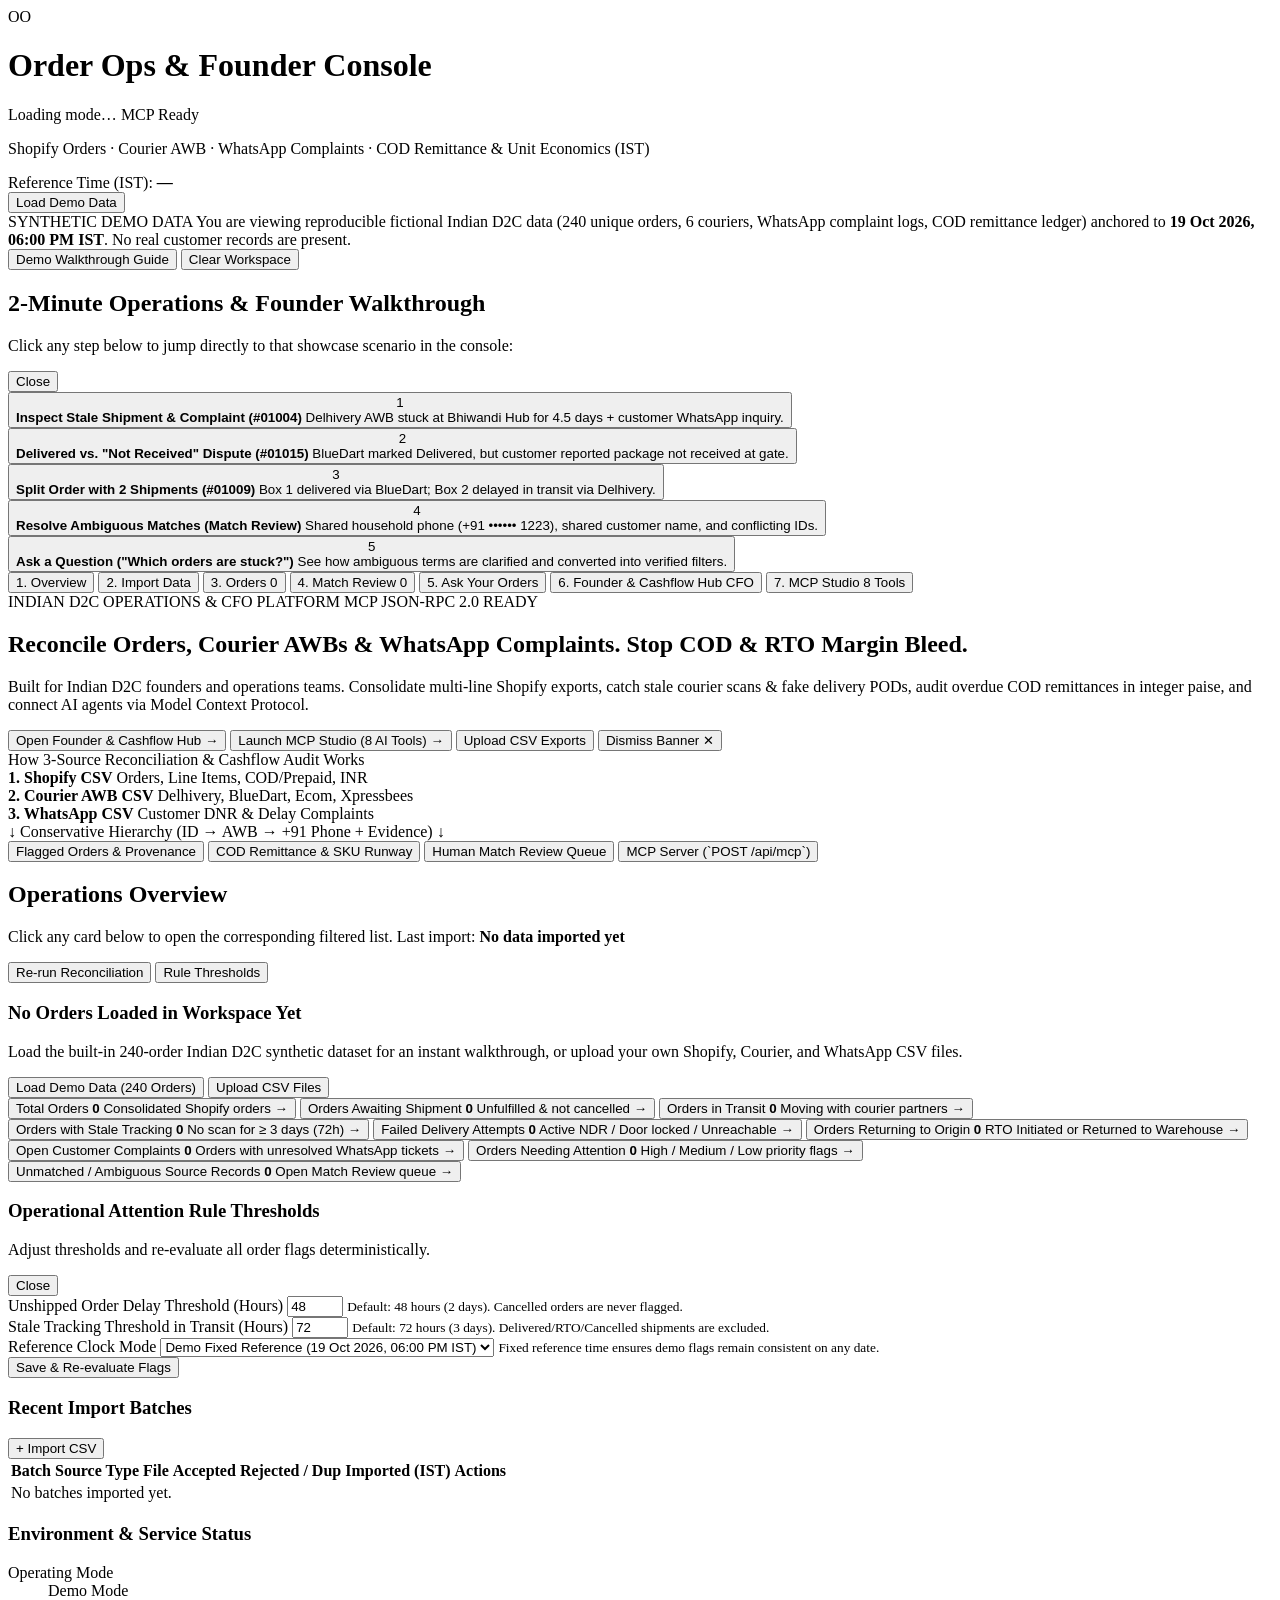
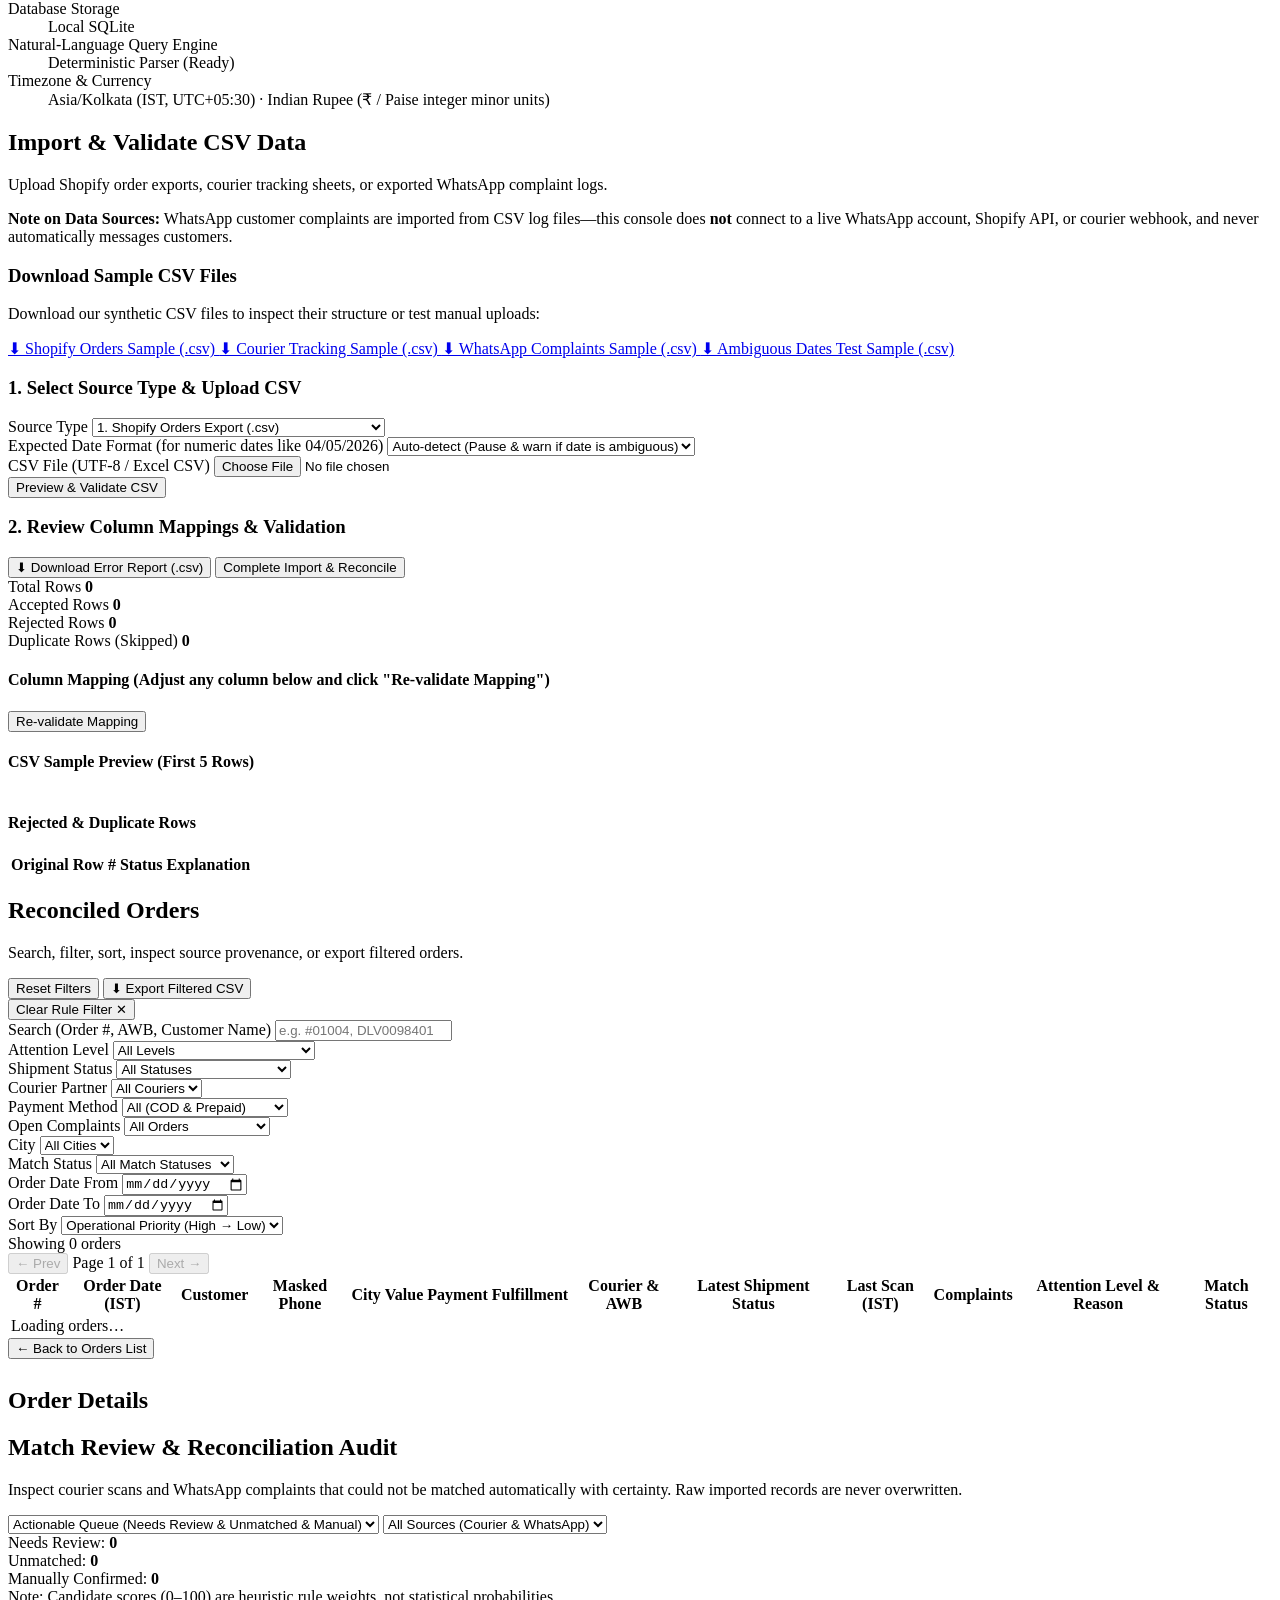
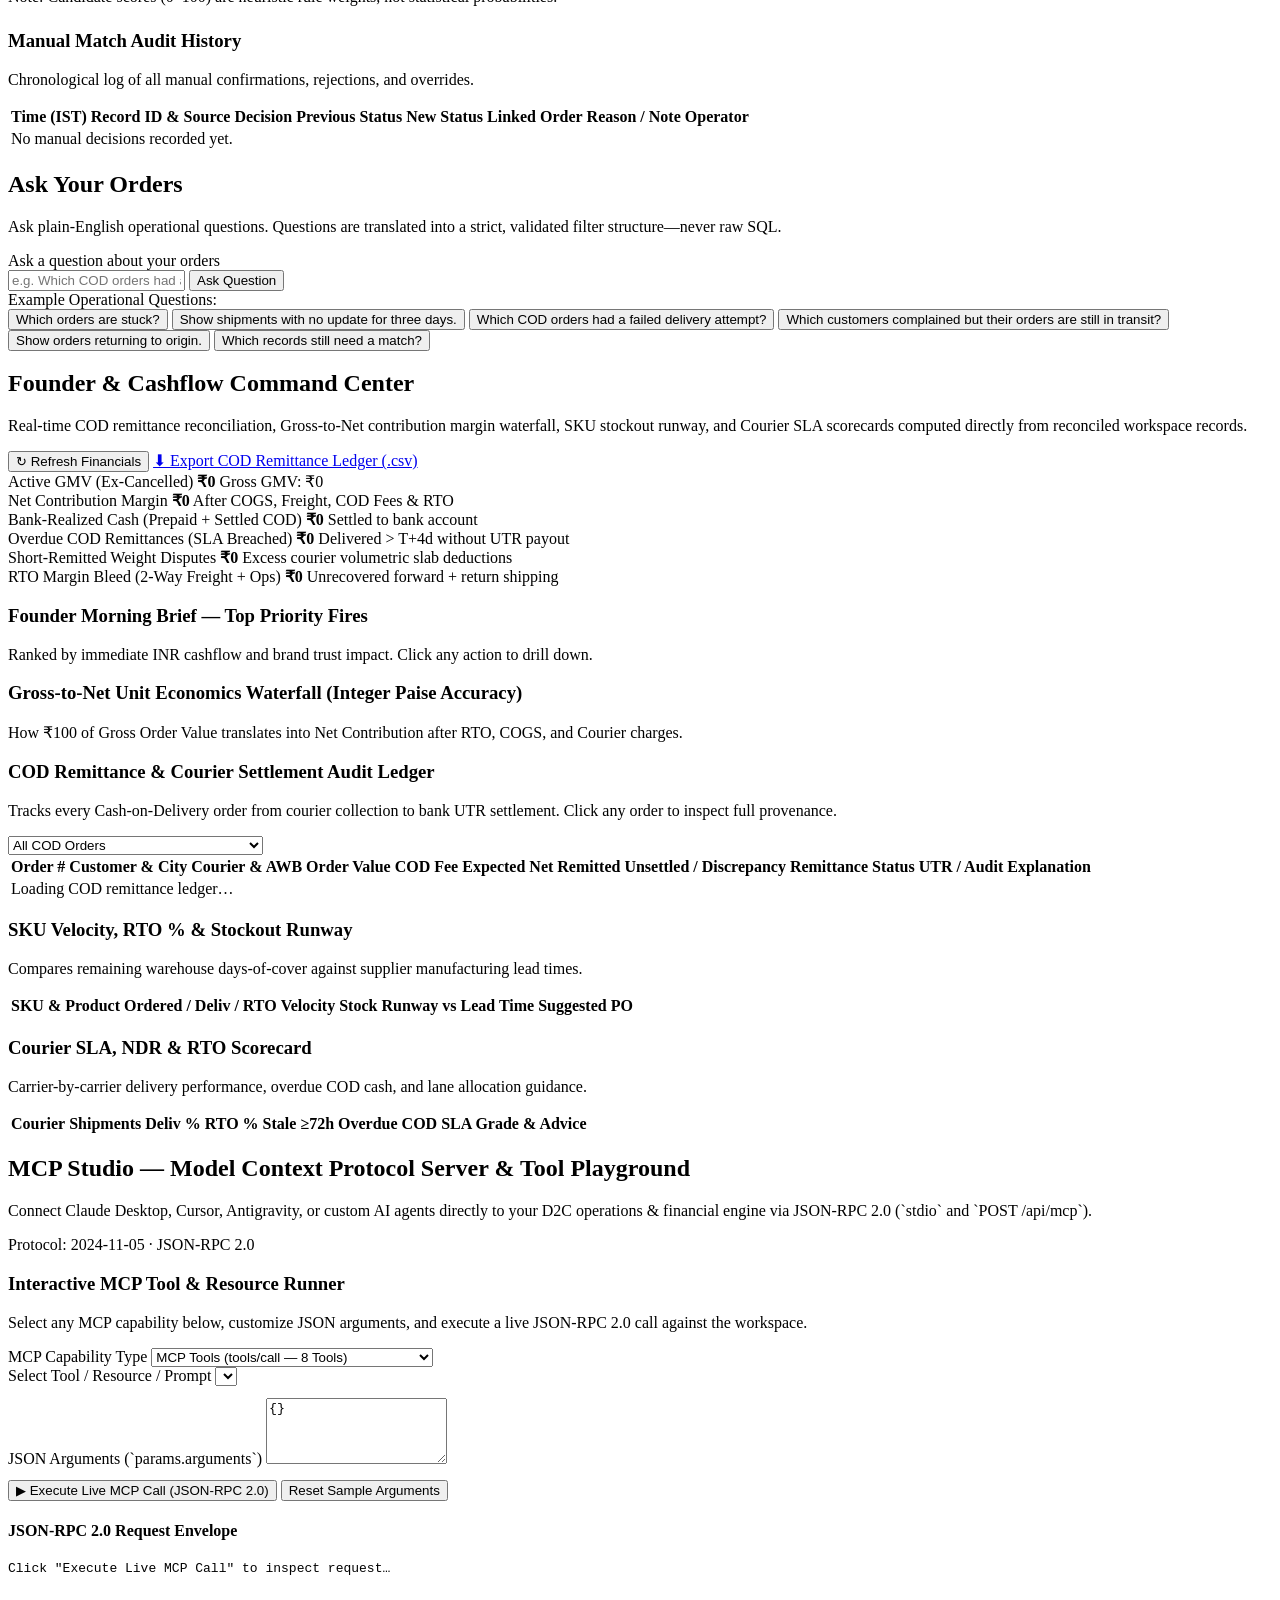
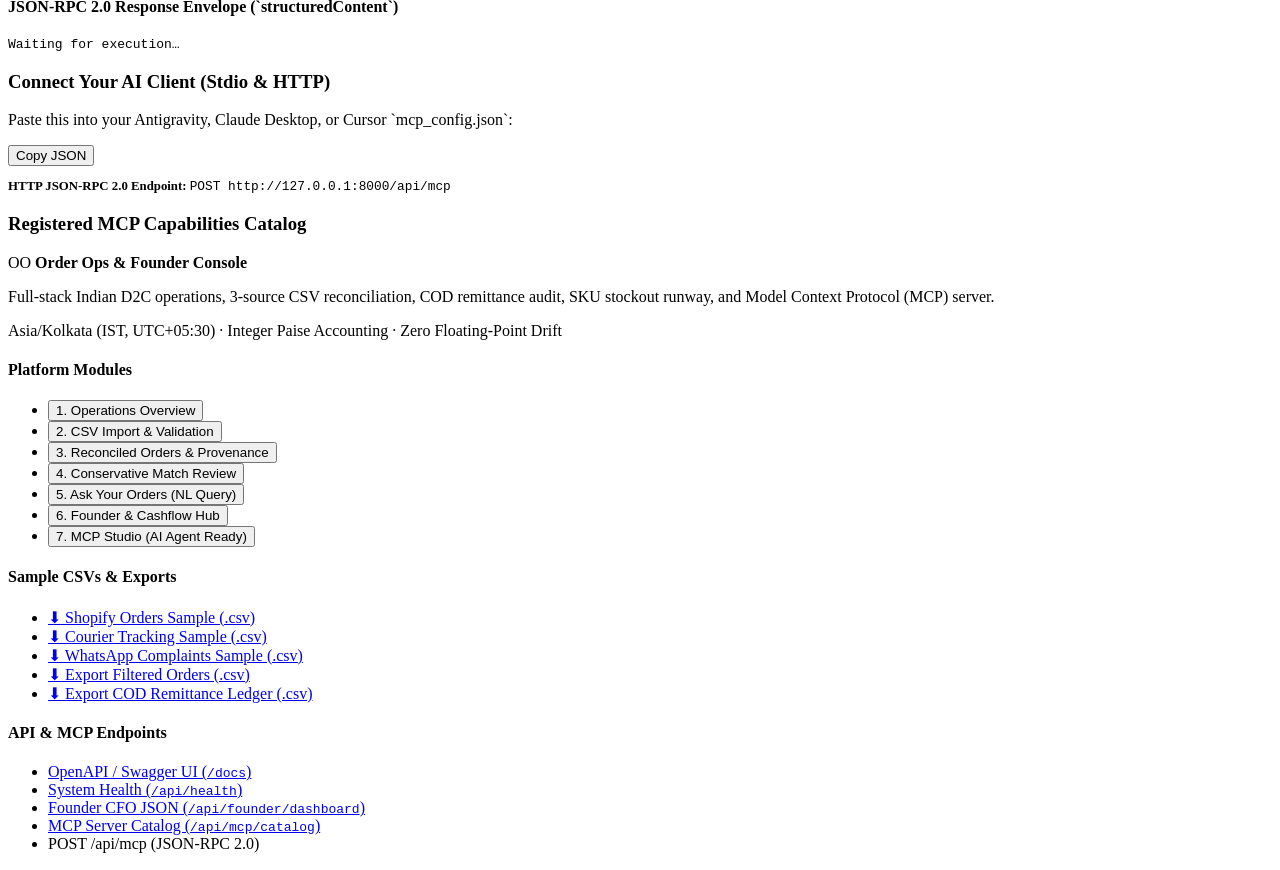
==== commit 1073e2ab: "feat(website): add SaaS website hero banner, 3-source pipeline diagram, and 4-column site footer" ====
--- a/src/static/index.html
+++ b/src/static/index.html
@@ -135,9 +135,66 @@
   <main class="main-content">
 
     <!-- ================================================================== -->
-    <!-- PAGE 1: OVERVIEW                                                   -->
+    <!-- PAGE 1: OVERVIEW (WITH WEBSITE HERO & PRODUCT SHOWCASE)            -->
     <!-- ================================================================== -->
     <section id="tab-overview" class="tab-panel active">
+      <!-- Modern SaaS Website Hero Banner -->
+      <div id="website-hero" class="website-hero">
+        <div class="hero-left">
+          <div class="hero-eyebrow">
+            <span class="hero-pill">INDIAN D2C OPERATIONS &amp; CFO PLATFORM</span>
+            <span class="hero-pill hero-pill-mcp">MCP JSON-RPC 2.0 READY</span>
+          </div>
+          <h2 class="hero-headline">
+            Reconcile Orders, Courier AWBs &amp; WhatsApp Complaints. Stop COD &amp; RTO Margin Bleed.
+          </h2>
+          <p class="hero-lead">
+            Built for Indian D2C founders and operations teams. Consolidate multi-line Shopify exports, catch stale courier scans &amp; fake delivery PODs, audit overdue COD remittances in integer paise, and connect AI agents via Model Context Protocol.
+          </p>
+          <div class="hero-cta-row">
+            <button type="button" class="btn btn-primary" data-goto-tab="founder">
+              Open Founder &amp; Cashflow Hub →
+            </button>
+            <button type="button" class="btn btn-secondary" data-goto-tab="mcp">
+              Launch MCP Studio (8 AI Tools) →
+            </button>
+            <button type="button" class="btn btn-secondary" data-goto-tab="import">
+              Upload CSV Exports
+            </button>
+            <button type="button" class="btn btn-sm btn-ghost" onclick="document.getElementById('website-hero').classList.add('hidden')">
+              Dismiss Banner ✕
+            </button>
+          </div>
+        </div>
+
+        <div class="hero-right">
+          <div class="hero-pipeline-card">
+            <div class="pipeline-title">How 3-Source Reconciliation &amp; Cashflow Audit Works</div>
+            <div class="pipeline-sources">
+              <div class="pipeline-node">
+                <strong>1. Shopify CSV</strong>
+                <span>Orders, Line Items, COD/Prepaid, INR</span>
+              </div>
+              <div class="pipeline-node">
+                <strong>2. Courier AWB CSV</strong>
+                <span>Delhivery, BlueDart, Ecom, Xpressbees</span>
+              </div>
+              <div class="pipeline-node">
+                <strong>3. WhatsApp CSV</strong>
+                <span>Customer DNR &amp; Delay Complaints</span>
+              </div>
+            </div>
+            <div class="pipeline-arrow">↓ Conservative Hierarchy (ID → AWB → +91 Phone + Evidence) ↓</div>
+            <div class="pipeline-outputs">
+              <button type="button" class="pipeline-out-chip" data-goto-tab="orders">Flagged Orders &amp; Provenance</button>
+              <button type="button" class="pipeline-out-chip" data-goto-tab="founder">COD Remittance &amp; SKU Runway</button>
+              <button type="button" class="pipeline-out-chip" data-goto-tab="match-review">Human Match Review Queue</button>
+              <button type="button" class="pipeline-out-chip" data-goto-tab="mcp">MCP Server (`POST /api/mcp`)</button>
+            </div>
+          </div>
+        </div>
+      </div>
+
       <div class="section-header">
         <div>
           <h2>Operations Overview</h2>
@@ -1086,6 +1143,57 @@
 
   </main>
 
+  <!-- Website Footer -->
+  <footer class="site-footer">
+    <div class="footer-grid">
+      <div class="footer-col">
+        <div class="footer-brand-row">
+          <span class="brand-mark">OO</span>
+          <strong>Order Ops &amp; Founder Console</strong>
+        </div>
+        <p class="footer-desc">
+          Full-stack Indian D2C operations, 3-source CSV reconciliation, COD remittance audit, SKU stockout runway, and Model Context Protocol (MCP) server.
+        </p>
+        <p class="footer-meta">Asia/Kolkata (IST, UTC+05:30) · Integer Paise Accounting · Zero Floating-Point Drift</p>
+      </div>
+
+      <div class="footer-col">
+        <h4>Platform Modules</h4>
+        <ul class="footer-links">
+          <li><button type="button" class="footer-link-btn" data-goto-tab="overview">1. Operations Overview</button></li>
+          <li><button type="button" class="footer-link-btn" data-goto-tab="import">2. CSV Import &amp; Validation</button></li>
+          <li><button type="button" class="footer-link-btn" data-goto-tab="orders">3. Reconciled Orders &amp; Provenance</button></li>
+          <li><button type="button" class="footer-link-btn" data-goto-tab="match-review">4. Conservative Match Review</button></li>
+          <li><button type="button" class="footer-link-btn" data-goto-tab="ask">5. Ask Your Orders (NL Query)</button></li>
+          <li><button type="button" class="footer-link-btn" data-goto-tab="founder">6. Founder &amp; Cashflow Hub</button></li>
+          <li><button type="button" class="footer-link-btn" data-goto-tab="mcp">7. MCP Studio (AI Agent Ready)</button></li>
+        </ul>
+      </div>
+
+      <div class="footer-col">
+        <h4>Sample CSVs &amp; Exports</h4>
+        <ul class="footer-links">
+          <li><a href="/api/samples/shopify_orders_demo.csv" download>⬇ Shopify Orders Sample (.csv)</a></li>
+          <li><a href="/api/samples/courier_tracking_demo.csv" download>⬇ Courier Tracking Sample (.csv)</a></li>
+          <li><a href="/api/samples/whatsapp_complaints_demo.csv" download>⬇ WhatsApp Complaints Sample (.csv)</a></li>
+          <li><a href="/api/orders/export.csv" download>⬇ Export Filtered Orders (.csv)</a></li>
+          <li><a href="/api/founder/cod-export.csv?status_filter=ALL" download>⬇ Export COD Remittance Ledger (.csv)</a></li>
+        </ul>
+      </div>
+
+      <div class="footer-col">
+        <h4>API &amp; MCP Endpoints</h4>
+        <ul class="footer-links">
+          <li><a href="/docs" target="_blank" rel="noopener">OpenAPI / Swagger UI (<code>/docs</code>)</a></li>
+          <li><a href="/api/health" target="_blank" rel="noopener">System Health (<code>/api/health</code>)</a></li>
+          <li><a href="/api/founder/dashboard" target="_blank" rel="noopener">Founder CFO JSON (<code>/api/founder/dashboard</code>)</a></li>
+          <li><a href="/api/mcp/catalog" target="_blank" rel="noopener">MCP Server Catalog (<code>/api/mcp/catalog</code>)</a></li>
+          <li><span class="footer-code">POST /api/mcp (JSON-RPC 2.0)</span></li>
+        </ul>
+      </div>
+    </div>
+  </footer>
+
   <script src="/static/app.js"></script>
 </body>
 </html>
